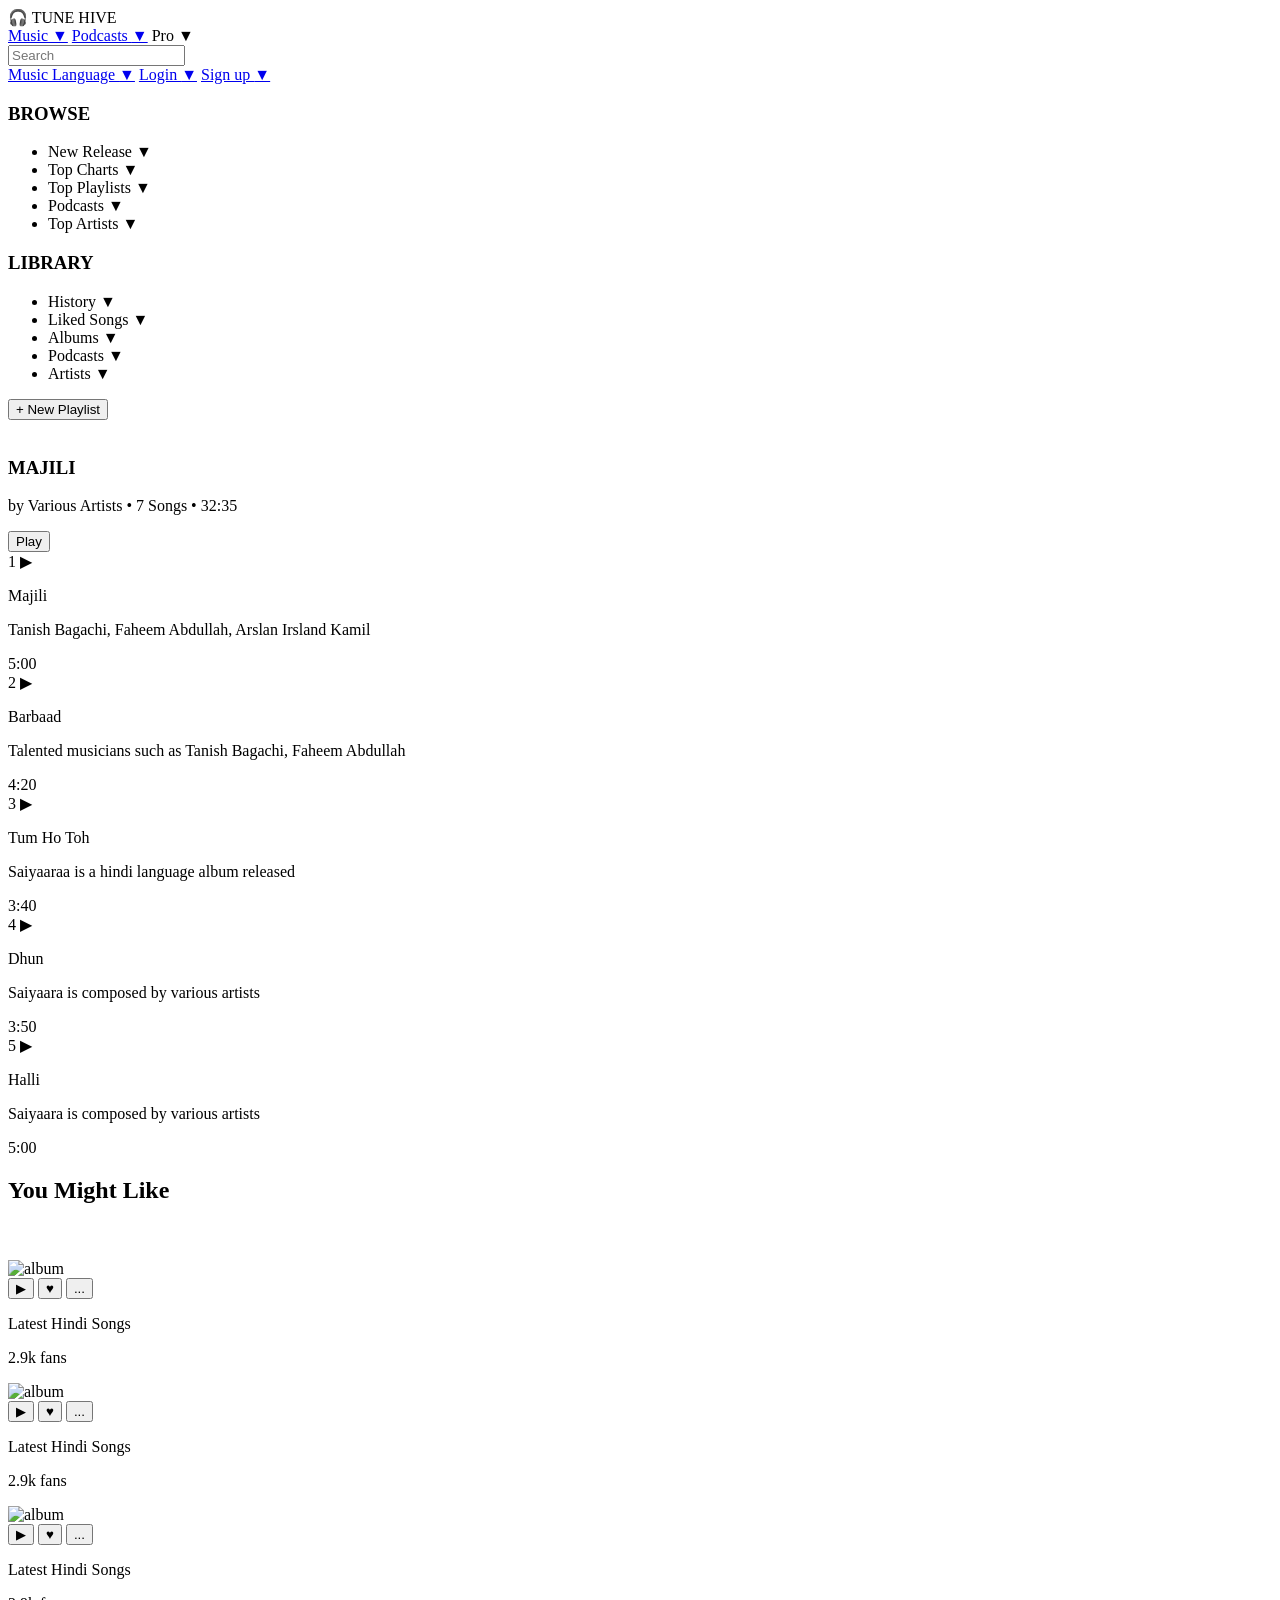
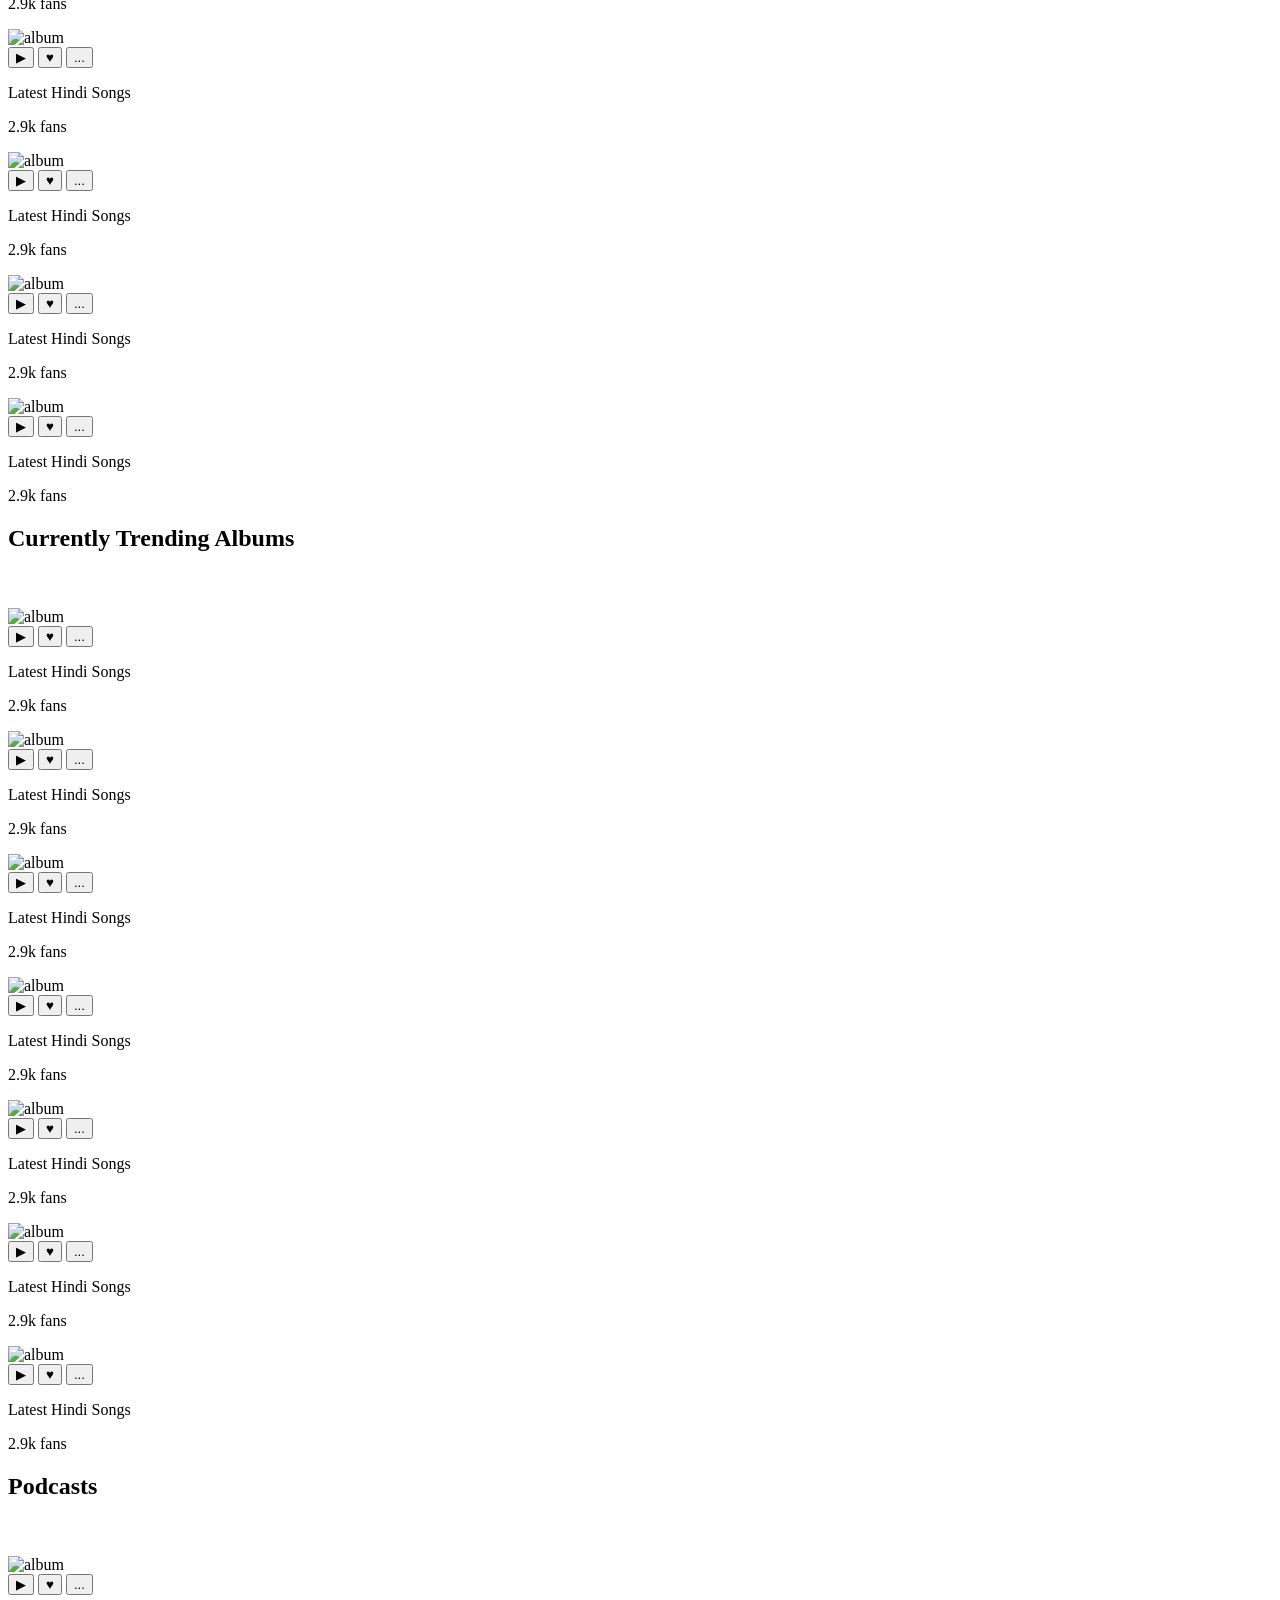
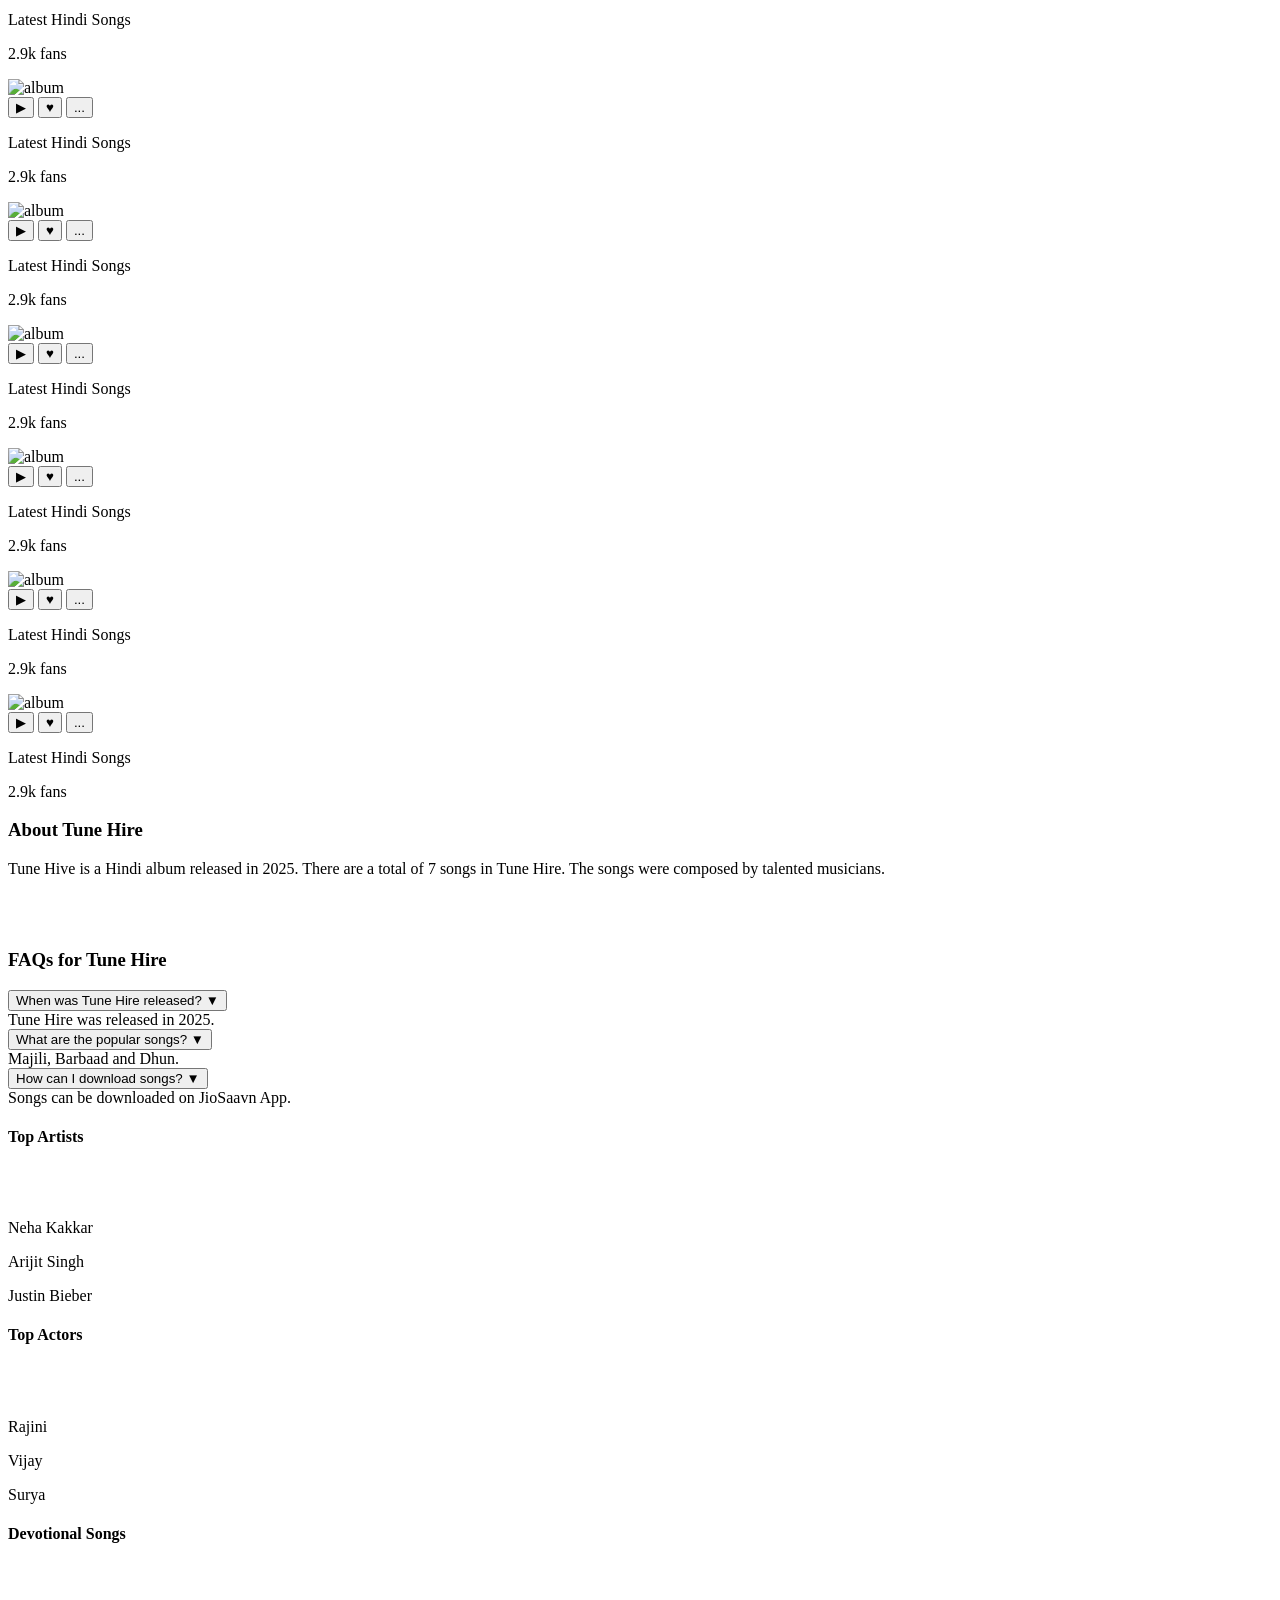
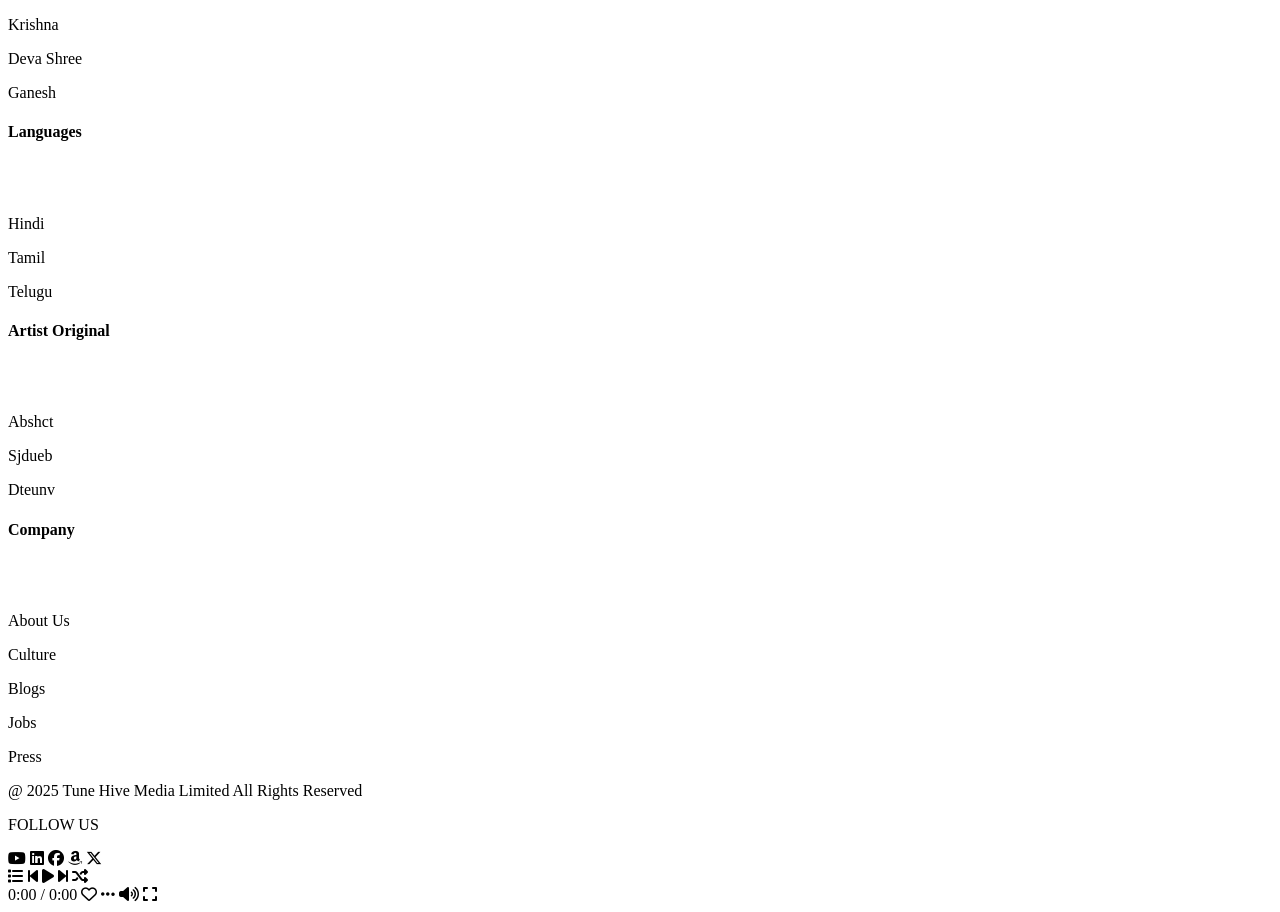
==== src/main/resources/templates/index.html @ 5905356b "Initial commit" ====
<!DOCTYPE html>
<html lang="en" xmlns:th="http://www.thymeleaf.org">

<head>
    <meta charset="UTF-8">
    <title>Tune Hive</title>
    <link rel="stylesheet" th:href="@{/css/style.css}">
    <link href="https://fonts.googleapis.com/css2?family=Inter:ital" rel="stylesheet">
    <link rel="stylesheet" href="https://cdnjs.cloudflare.com/ajax/libs/font-awesome/6.5.1/css/all.min.css">
</head>

<body>

    <header class="navbar">

        <div class="logo">🎧 TUNE HIVE</div>

        <nav>
            <a href="#">Music <span class="arrow">▼</span></a>
            <a href="#">Podcasts <span class="arrow">▼</span></a>
            <a th:href="@{/plans}">Pro <span class="arrow">▼</span></a>
        </nav>

        <input type="text" placeholder="Search">

        <div class="nav-right">
            <a href="#">Music Language <span class="arrow">▼</span></a>
            <a href="#">Login <span class="arrow">▼</span></a>
            <a href="#">Sign up <span class="arrow">▼</span></a>
        </div>

    </header>


    <div class="container">

        <!-- SIDEBAR -->

        <aside class="sidebar">

            <h3>BROWSE</h3>

            <ul>
                <li>New Release <span class="menu-arrow">▼</span></li>
                <li>Top Charts <span class="menu-arrow">▼</span></li>
                <li>Top Playlists <span class="menu-arrow">▼</span></li>
                <li>Podcasts <span class="menu-arrow">▼</span></li>
                <li>Top Artists <span class="menu-arrow">▼</span></li>
            </ul>

            <h3>LIBRARY</h3>

            <ul>
                <li>History <span class="menu-arrow">▼</span></li>
                <li>Liked Songs <span class="menu-arrow">▼</span></li>
                <li>Albums <span class="menu-arrow">▼</span></li>
                <li>Podcasts <span class="menu-arrow">▼</span></li>
                <li>Artists <span class="menu-arrow">▼</span></li>
            </ul>

            <button class="playlist">+ New Playlist</button>

        </aside>


        <!-- MAIN CONTENT -->

        <main class="main">

            <section class="album-section">
                <section class="album-area">

                    <img th:src="@{images/music1.jpg}" class="album-cover">

                    <div class="album-info">

                        <h1>MAJILI</h1>

                        <p>by Various Artists • 7 Songs • 32:35</p>

                        <button class="play-btn">Play</button>

                    </div>

                </section>

                <!-- SONG LIST -->

                <section class="songs">

                    <div class="song">
                        <span class="song-number">
                            <span class="number">1</span>
                            <span class="play-icon">▶</span>
                        </span>
                        <p>Majili</p>
                        <p>Tanish Bagachi, Faheem Abdullah, Arslan Irsland Kamil</p>
                        <span>5:00</span>
                    </div>

                    <div class="song">
                        <span class="song-number">
                            <span class="number">2</span>
                            <span class="play-icon">▶</span>
                        </span>
                        <p>Barbaad</p>
                        <p>Talented musicians such as Tanish Bagachi, Faheem Abdullah</p>
                        <span>4:20</span>
                    </div>

                    <div class="song">
                        <span class="song-number">
                            <span class="number">3</span>
                            <span class="play-icon">▶</span>
                        </span>
                        <p>Tum Ho Toh</p>
                        <p>Saiyaaraa is a hindi language album released</p>
                        <span>3:40</span>
                    </div>

                    <div class="song">
                        <span class="song-number">
                            <span class="number">4</span>
                            <span class="play-icon">▶</span>
                        </span>
                        <p>Dhun</p>
                        <p>Saiyaara is composed by various artists</p>
                        <span>3:50</span>
                    </div>

                    <div class="song">
                        <span class="song-number">
                            <span class="number">5</span>
                            <span class="play-icon">▶</span>
                        </span>
                        <p>Halli</p>
                        <p>Saiyaara is composed by various artists</p>
                        <span>5:00</span>
                    </div>

                </section>
            </section>

            <!-- You Might Like-->

            <h2>You Might Like</h2><br><br>

            <div class="albums">

                <div class="card">
                    <div class="card-image">

                        <img th:src="@{images/music2.jpg}" alt="album">
                        <div class="overlay"></div>
                        <button class="play-btn-card">▶</button>
                        <button class="wishlist-btn">♥</button>
                        <button class="more-btn">...</button>

                    </div>
                    <p>Latest Hindi Songs</p>
                    <p>2.9k fans</p>
                </div>

                <div class="card">
                    <div class="card-image">

                        <img th:src="@{images/music3.jpg}" alt="album">
                        <div class="overlay"></div>
                        <button class="play-btn-card">▶</button>
                        <button class="wishlist-btn">♥</button>
                        <button class="more-btn">...</button>

                    </div>
                    <p>Latest Hindi Songs</p>
                    <p>2.9k fans</p>
                </div>

                <div class="card">
                    <div class="card-image">

                        <img th:src="@{images/music4.jpg}" alt="album">
                        <div class="overlay"></div>
                        <button class="play-btn-card">▶</button>
                        <button class="wishlist-btn">♥</button>
                        <button class="more-btn">...</button>

                    </div>
                    <p>Latest Hindi Songs</p>
                    <p>2.9k fans</p>
                </div>

                <div class="card">
                    <div class="card-image">

                        <img th:src="@{images/music5.jpg}" alt="album">
                        <div class="overlay"></div>
                        <button class="play-btn-card">▶</button>
                        <button class="wishlist-btn">♥</button>
                        <button class="more-btn">...</button>

                    </div>
                    <p>Latest Hindi Songs</p>
                    <p>2.9k fans</p>
                </div>

                <div class="card">
                    <div class="card-image">

                        <img th:src="@{images/music6.jpg}" alt="album">
                        <div class="overlay"></div>
                        <button class="play-btn-card">▶</button>
                        <button class="wishlist-btn">♥</button>
                        <button class="more-btn">...</button>

                    </div>
                    <p>Latest Hindi Songs</p>
                    <p>2.9k fans</p>
                </div>

                <div class="card">
                    <div class="card-image">

                        <img th:src="@{images/music7.jpg}" alt="album">
                        <div class="overlay"></div>
                        <button class="play-btn-card">▶</button>
                        <button class="wishlist-btn">♥</button>
                        <button class="more-btn">...</button>

                    </div>
                    <p>Latest Hindi Songs</p>
                    <p>2.9k fans</p>
                </div>

                <div class="card">
                    <div class="card-image">

                        <img th:src="@{images/music8.jpg}" alt="album">
                        <div class="overlay"></div>
                        <button class="play-btn-card">▶</button>
                        <button class="wishlist-btn">♥</button>
                        <button class="more-btn">...</button>

                    </div>
                    <p>Latest Hindi Songs</p>
                    <p>2.9k fans</p>
                </div>

            </div>


            <!-- TRENDING ALBUMS -->

            <h2>Currently Trending Albums</h2><br><br>

            <div class="albums">

                <div class="card">
                    <div class="card-image">

                        <img th:src="@{images/music9.jpg}" alt="album">
                        <div class="overlay"></div>
                        <button class="play-btn-card">▶</button>
                        <button class="wishlist-btn">♥</button>
                        <button class="more-btn">...</button>

                    </div>
                    <p>Latest Hindi Songs</p>
                    <p>2.9k fans</p>
                </div>

                <div class="card">
                    <div class="card-image">

                        <img th:src="@{images/music10.jpg}" alt="album">
                        <div class="overlay"></div>
                        <button class="play-btn-card">▶</button>
                        <button class="wishlist-btn">♥</button>
                        <button class="more-btn">...</button>

                    </div>
                    <p>Latest Hindi Songs</p>
                    <p>2.9k fans</p>
                </div>

                <div class="card">
                    <div class="card-image">

                        <img th:src="@{images/music2.jpg}" alt="album">
                        <div class="overlay"></div>
                        <button class="play-btn-card">▶</button>
                        <button class="wishlist-btn">♥</button>
                        <button class="more-btn">...</button>

                    </div>
                    <p>Latest Hindi Songs</p>
                    <p>2.9k fans</p>
                </div>

                <div class="card">
                    <div class="card-image">

                        <img th:src="@{images/music3.jpg}" alt="album">
                        <div class="overlay"></div>
                        <button class="play-btn-card">▶</button>
                        <button class="wishlist-btn">♥</button>
                        <button class="more-btn">...</button>

                    </div>
                    <p>Latest Hindi Songs</p>
                    <p>2.9k fans</p>
                </div>

                <div class="card">
                    <div class="card-image">

                        <img th:src="@{images/music4.jpg}" alt="album">
                        <div class="overlay"></div>
                        <button class="play-btn-card">▶</button>
                        <button class="wishlist-btn">♥</button>
                        <button class="more-btn">...</button>

                    </div>
                    <p>Latest Hindi Songs</p>
                    <p>2.9k fans</p>
                </div>

                <div class="card">
                    <div class="card-image">

                        <img th:src="@{images/music5.jpg}" alt="album">
                        <div class="overlay"></div>
                        <button class="play-btn-card">▶</button>
                        <button class="wishlist-btn">♥</button>
                        <button class="more-btn">...</button>

                    </div>
                    <p>Latest Hindi Songs</p>
                    <p>2.9k fans</p>
                </div>

                <div class="card">
                    <div class="card-image">

                        <img th:src="@{images/music6.jpg}" alt="album">
                        <div class="overlay"></div>
                        <button class="play-btn-card">▶</button>
                        <button class="wishlist-btn">♥</button>
                        <button class="more-btn">...</button>

                    </div>
                    <p>Latest Hindi Songs</p>
                    <p>2.9k fans</p>
                </div>

            </div>


            <!-- PODCASTS -->

            <h2>Podcasts</h2><br><br>

            <div class="albums">

                <div class="card">
                    <div class="card-image">

                        <img th:src="@{images/music7.jpg}" alt="album">
                        <div class="overlay"></div>
                        <button class="play-btn-card">▶</button>
                        <button class="wishlist-btn">♥</button>
                        <button class="more-btn">...</button>

                    </div>
                    <p>Latest Hindi Songs</p>
                    <p>2.9k fans</p>
                </div>

                <div class="card">
                    <div class="card-image">

                        <img th:src="@{images/music8.jpg}" alt="album">
                        <div class="overlay"></div>
                        <button class="play-btn-card">▶</button>
                        <button class="wishlist-btn">♥</button>
                        <button class="more-btn">...</button>

                    </div>
                    <p>Latest Hindi Songs</p>
                    <p>2.9k fans</p>
                </div>

                <div class="card">
                    <div class="card-image">

                        <img th:src="@{images/music9.jpg}" alt="album">
                        <div class="overlay"></div>
                        <button class="play-btn-card">▶</button>
                        <button class="wishlist-btn">♥</button>
                        <button class="more-btn">...</button>

                    </div>
                    <p>Latest Hindi Songs</p>
                    <p>2.9k fans</p>
                </div>

                <div class="card">
                    <div class="card-image">

                        <img th:src="@{images/music10.jpg}" alt="album">
                        <div class="overlay"></div>
                        <button class="play-btn-card">▶</button>
                        <button class="wishlist-btn">♥</button>
                        <button class="more-btn">...</button>

                    </div>
                    <p>Latest Hindi Songs</p>
                    <p>2.9k fans</p>
                </div>

                <div class="card">
                    <div class="card-image">

                        <img th:src="@{images/music1.jpg}" alt="album">
                        <div class="overlay"></div>
                        <button class="play-btn-card">▶</button>
                        <button class="wishlist-btn">♥</button>
                        <button class="more-btn">...</button>

                    </div>
                    <p>Latest Hindi Songs</p>
                    <p>2.9k fans</p>
                </div>

                <div class="card">
                    <div class="card-image">

                        <img th:src="@{images/music2.jpg}" alt="album">
                        <div class="overlay"></div>
                        <button class="play-btn-card">▶</button>
                        <button class="wishlist-btn">♥</button>
                        <button class="more-btn">...</button>

                    </div>
                    <p>Latest Hindi Songs</p>
                    <p>2.9k fans</p>
                </div>

                <div class="card">
                    <div class="card-image">

                        <img th:src="@{images/music3.jpg}" alt="album">
                        <div class="overlay"></div>
                        <button class="play-btn-card">▶</button>
                        <button class="wishlist-btn">♥</button>
                        <button class="more-btn">...</button>

                    </div>
                    <p>Latest Hindi Songs</p>
                    <p>2.9k fans</p>
                </div>

            </div>


            <!-- ABOUT -->

            <section class="about">

                <h3>About Tune Hire</h3>

                <p>
                    Tune Hive is a Hindi album released in 2025. There are a total of 7 songs in Tune Hire.
                    The songs were composed by talented musicians.
                </p>

            </section><br><br>


            <!-- FAQ -->

            <section class="faq">

                <h3>FAQs for Tune Hire</h3>

                <div class="faq-item">
                    <button class="faq-btn">When was Tune Hire released? <span class="faq-arrow">▼</span></button>
                    <div class="faq-content">Tune Hire was released in 2025.</div>
                </div>

                <div class="faq-item">
                    <button class="faq-btn">What are the popular songs? <span class="faq-arrow">▼</span></button>
                    <div class="faq-content">Majili, Barbaad and Dhun.</div>
                </div>

                <div class="faq-item">
                    <button class="faq-btn">How can I download songs? <span class="faq-arrow">▼</span></button>
                    <div class="faq-content">Songs can be downloaded on JioSaavn App.</div>
                </div>

            </section>


            <!-- FOOTER -->

            <footer class="footer">

                <section class="f1">
                    <div>

                        <h4>Top Artists</h4><br><br>

                        <p>Neha Kakkar</p>
                        <p>Arijit Singh</p>
                        <p>Justin Bieber</p>

                    </div>

                    <div>

                        <h4>Top Actors</h4><br><br>

                        <p>Rajini</p>
                        <p>Vijay</p>
                        <p>Surya</p>

                    </div>

                    <div>

                        <h4>Devotional Songs</h4><br><br>

                        <p>Krishna</p>
                        <p>Deva Shree</p>
                        <p>Ganesh</p>

                    </div>

                    <div>

                        <h4>Languages</h4><br><br>

                        <p>Hindi</p>
                        <p>Tamil</p>
                        <p>Telugu</p>

                    </div>

                    <div>

                        <h4>Artist Original</h4><br><br>

                        <p>Abshct</p>
                        <p>Sjdueb</p>
                        <p>Dteunv</p>

                    </div>

                    <div>

                        <h4>Company</h4><br><br>

                        <p>About Us</p>
                        <p>Culture</p>
                        <p>Blogs</p>
                        <p>Jobs</p>
                        <p>Press</p>

                    </div>
                </section>
                <section class="f2">
                    <div class="copyright">
                        <p>@ 2025 Tune Hive Media Limited All Rights Reserved</p>
                    </div>
                    <div class="follow">
                        <p>FOLLOW US</p>
                        <i class="fa-brands fa-youtube"></i>
                        <i class="fa-brands fa-linkedin"></i>
                        <i class="fa-brands fa-facebook"></i>
                        <i class="fa-brands fa-amazon"></i>
                        <i class="fa-brands fa-x-twitter"></i>
                    </div>
                </section>


            </footer>

        </main>

    </div>


    <!-- MUSIC PLAYER -->

    <div class="player-icons">

        <div class="icon1">

        </div>

        <div class="icon2">
            <i class="fa-solid fa-list"></i>
            <i class="fa-solid fa-backward-step"></i>
            <i class="fa-solid fa-play"></i>
            <i class="fa-solid fa-forward-step"></i>
            <i class="fa-solid fa-shuffle"></i>
        </div>

        <div class="icon3">
            <span class="time">0:00 / 0:00</span>

            <i class="fa-regular fa-heart"></i>
            <i class="fa-solid fa-ellipsis"></i>
            <i class="fa-solid fa-volume-high"></i>
            <i class="fa-solid fa-expand"></i>
        </div>
    </div>

    <script th:src="@{/js/script.js}"></script>

</body>

</html>
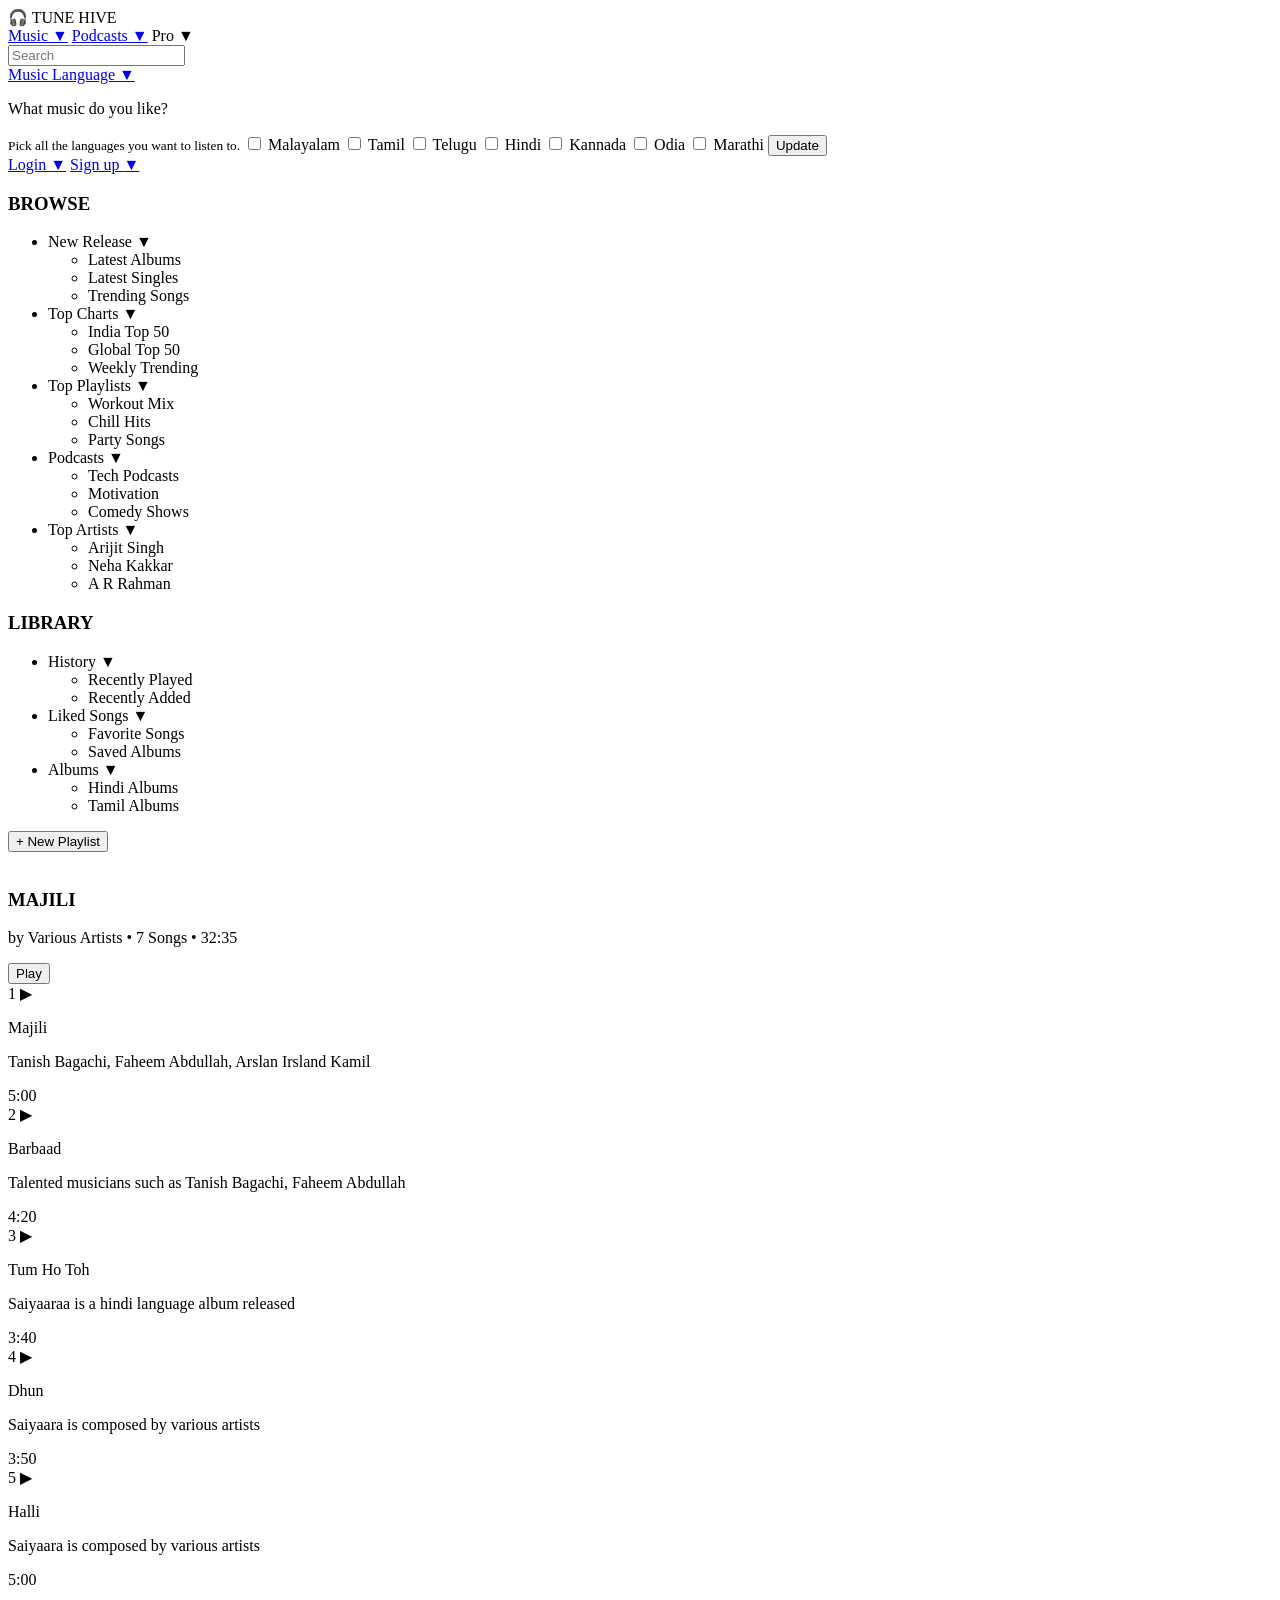
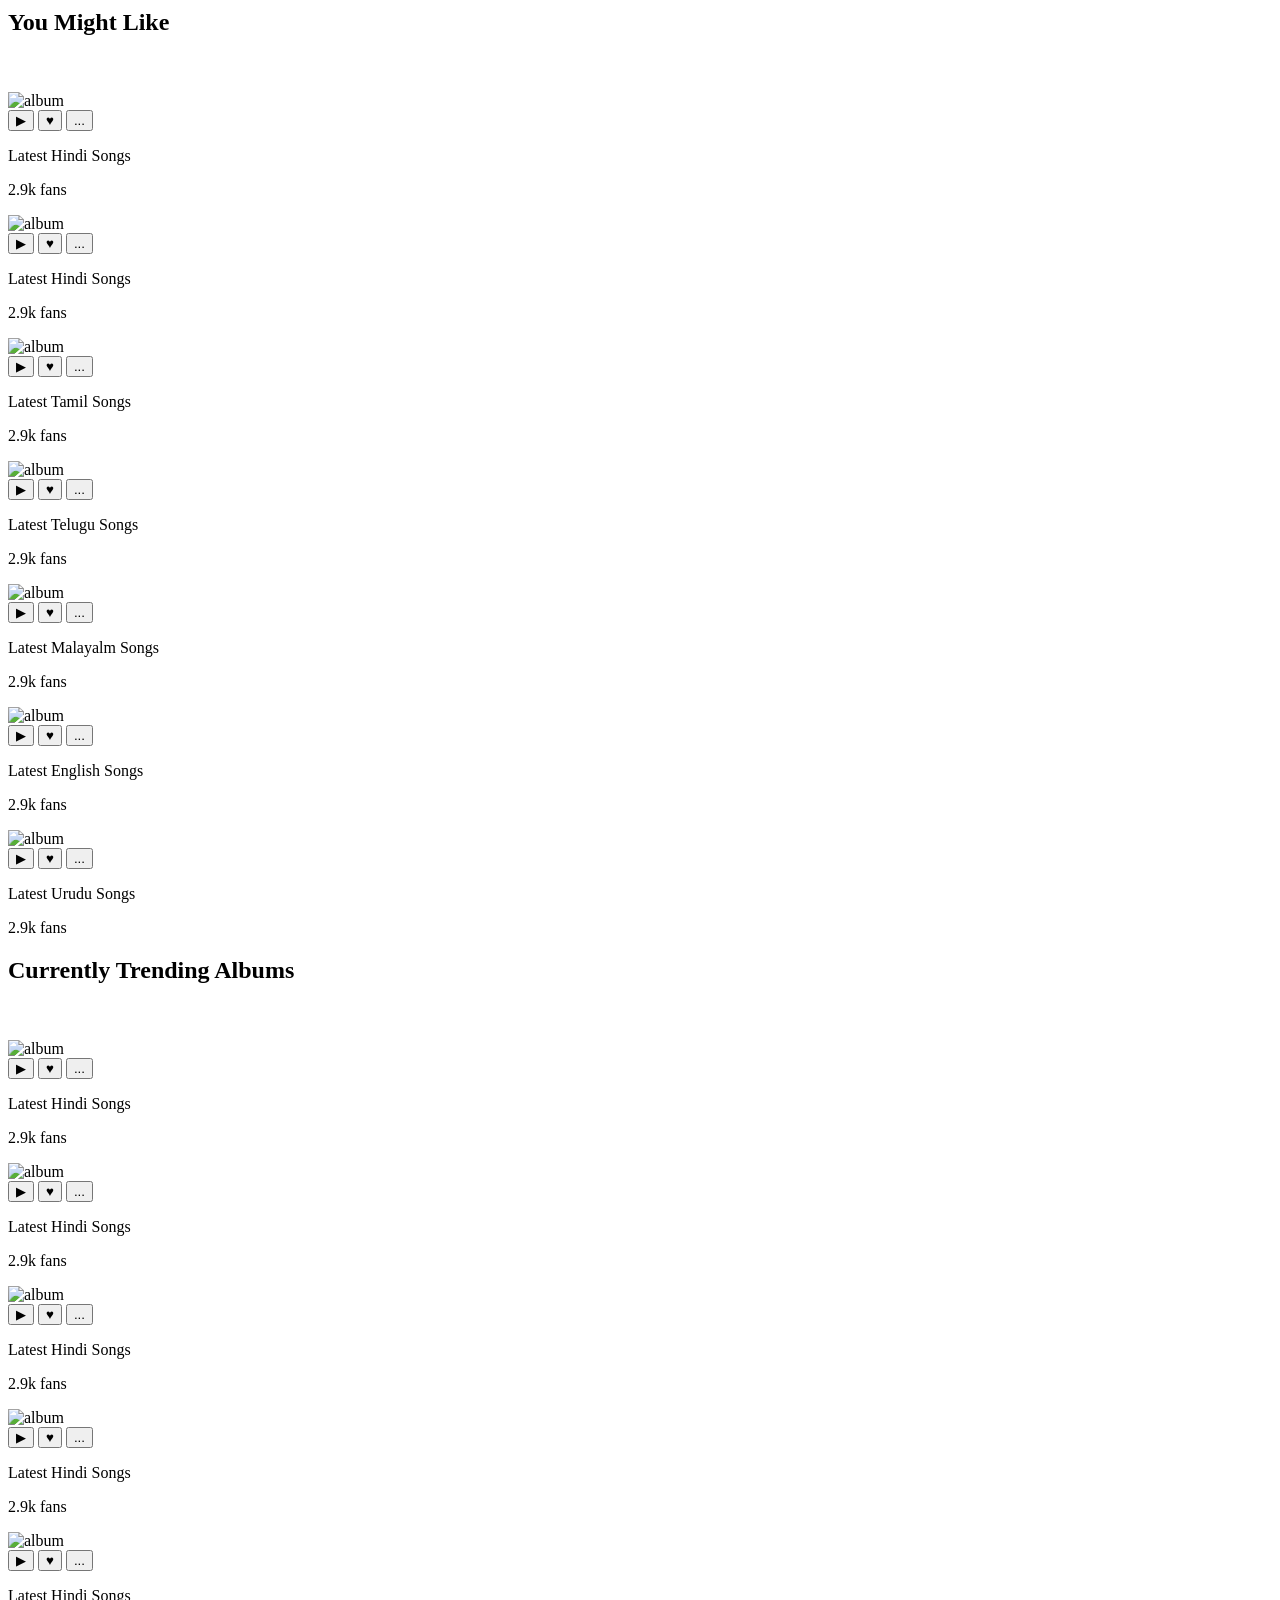
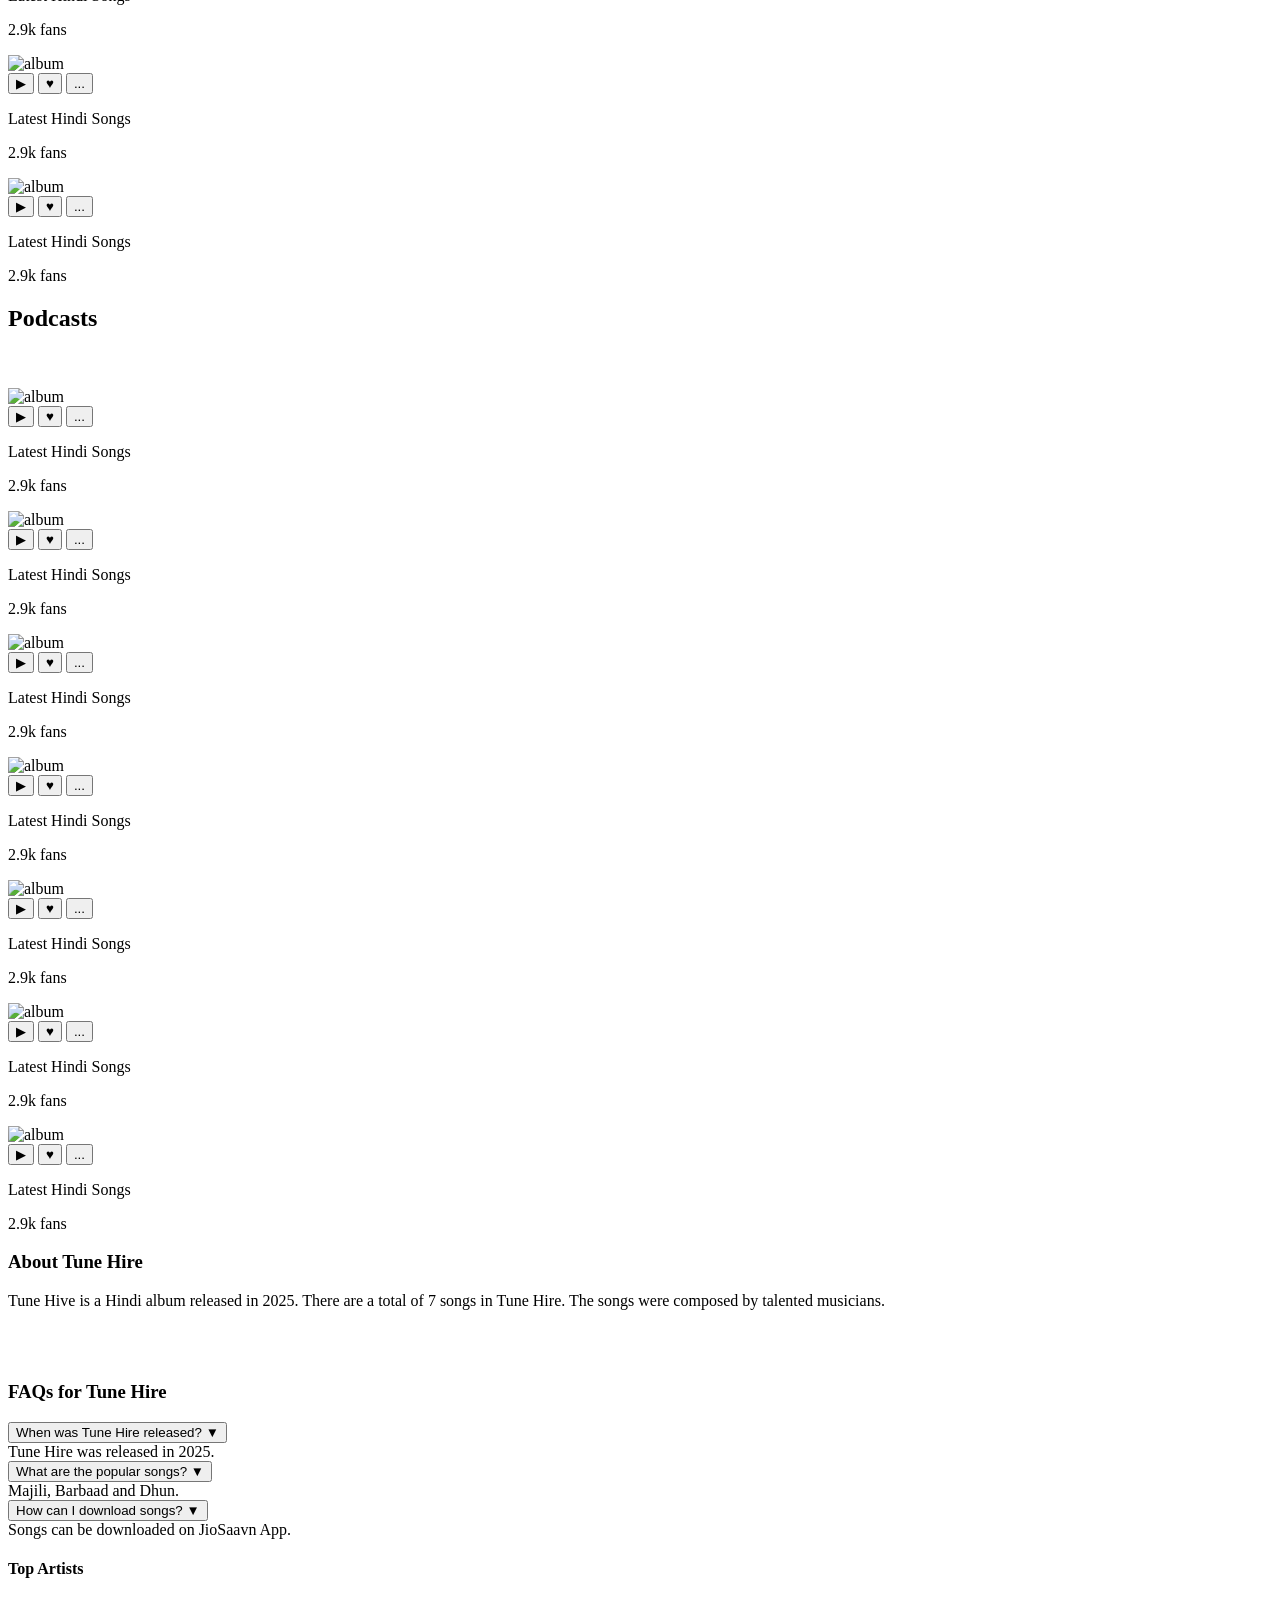
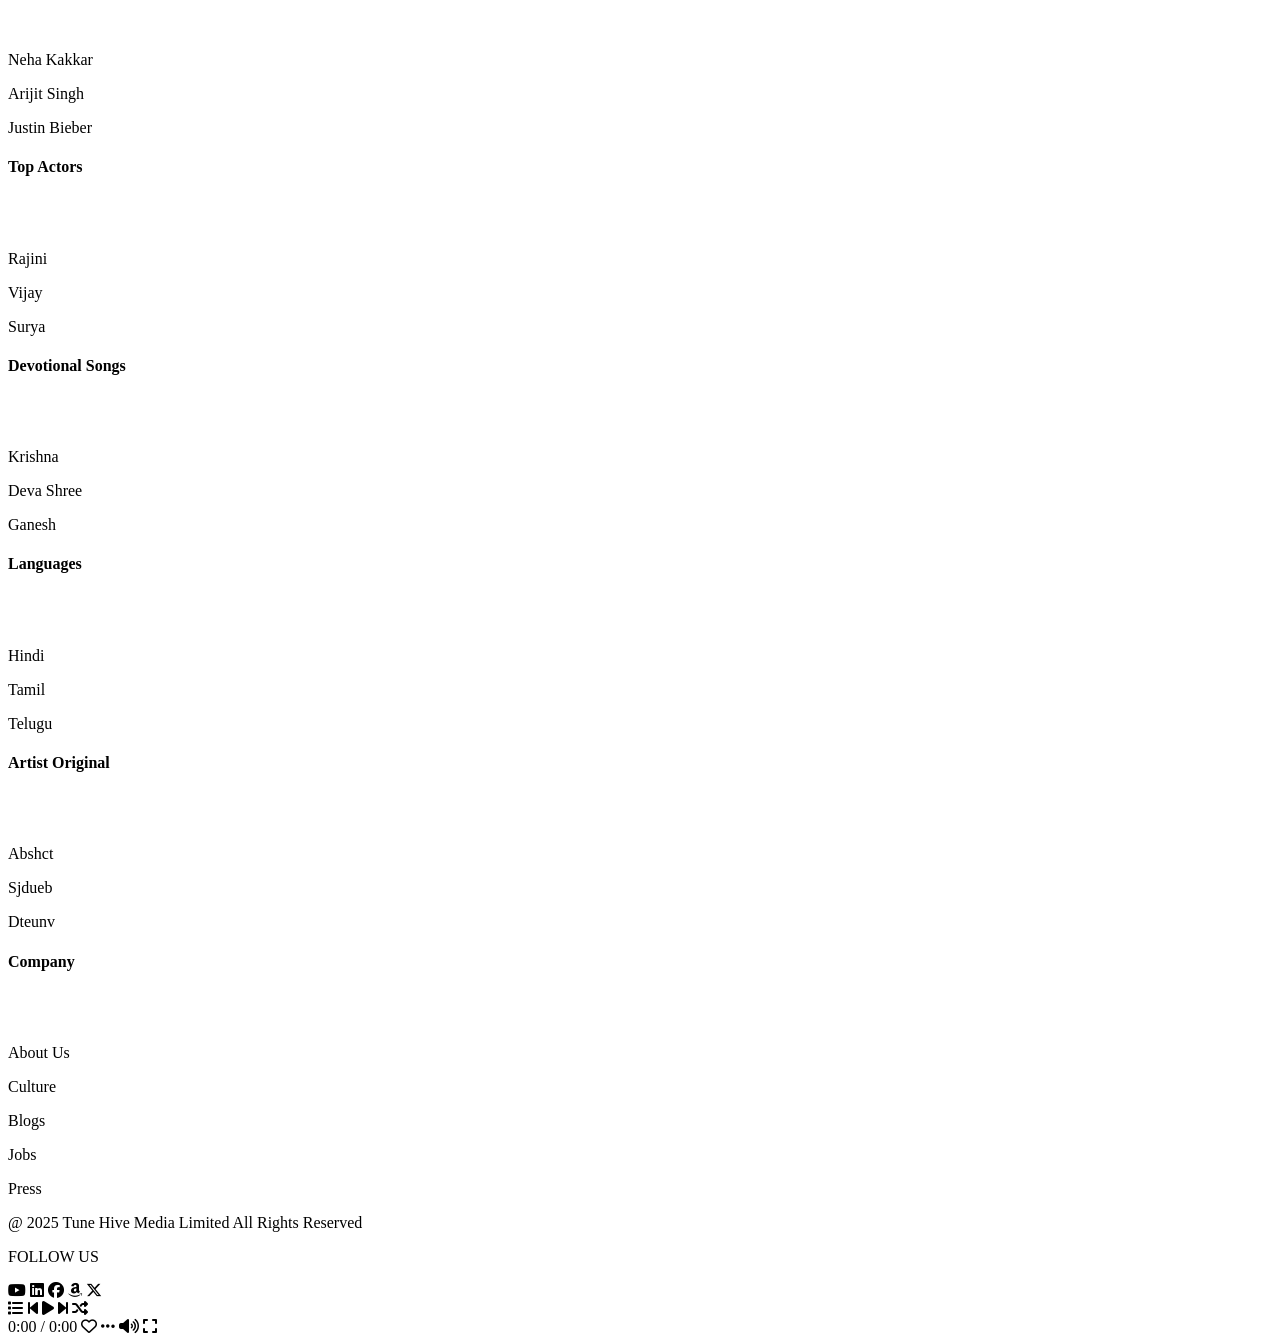
==== commit f1d8140c: "Added search functionality and UI updates" ====
--- a/src/main/resources/templates/index.html
+++ b/src/main/resources/templates/index.html
@@ -16,17 +16,61 @@
         <div class="logo">🎧 TUNE HIVE</div>
 
         <nav>
-            <a href="#">Music <span class="arrow">▼</span></a>
-            <a href="#">Podcasts <span class="arrow">▼</span></a>
+            <a href="/home">Music <span class="arrow">▼</span></a>
+            <a href="/index">Podcasts <span class="arrow">▼</span></a>
             <a th:href="@{/plans}">Pro <span class="arrow">▼</span></a>
         </nav>
 
-        <input type="text" placeholder="Search">
+        <input type="text" id="searchInput" placeholder="Search">
 
         <div class="nav-right">
-            <a href="#">Music Language <span class="arrow">▼</span></a>
-            <a href="#">Login <span class="arrow">▼</span></a>
-            <a href="#">Sign up <span class="arrow">▼</span></a>
+            <div class="language-dropdown">
+                <a href="#" id="languageToggle">Music Language <span class="arrow">▼</span></a>
+
+                <div class="language-menu" id="languageMenu">
+                    <p class="title">What music do you like?</p>
+                    <small>Pick all the languages you want to listen to.</small>
+
+                    <label>
+                        <input type="checkbox">
+                        <span>Malayalam</span>
+                    </label>
+
+                    <label>
+                        <input type="checkbox">
+                        <span>Tamil</span>
+                    </label>
+
+                    <label>
+                        <input type="checkbox">
+                        <span>Telugu</span>
+                    </label>
+
+                    <label>
+                        <input type="checkbox">
+                        <span>Hindi</span>
+                    </label>
+
+                    <label>
+                        <input type="checkbox">
+                        <span>Kannada</span>
+                    </label>
+
+                    <label>
+                        <input type="checkbox">
+                        <span>Odia</span>
+                    </label>
+
+                    <label>
+                        <input type="checkbox">
+                        <span>Marathi</span>
+                    </label>
+
+                    <button id="updateBtn">Update</button>
+                </div>
+            </div>
+            <a href="/">Login <span class="arrow">▼</span></a>
+            <a href="/">Sign up <span class="arrow">▼</span></a>
         </div>
 
     </header>
@@ -40,25 +84,86 @@
 
             <h3>BROWSE</h3>
 
-            <ul>
-                <li>New Release <span class="menu-arrow">▼</span></li>
-                <li>Top Charts <span class="menu-arrow">▼</span></li>
-                <li>Top Playlists <span class="menu-arrow">▼</span></li>
-                <li>Podcasts <span class="menu-arrow">▼</span></li>
-                <li>Top Artists <span class="menu-arrow">▼</span></li>
+            <ul class="menu">
+
+                <li class="menu-item">
+                    <div class="menu-title">New Release ▼</div>
+                    <ul class="submenu">
+                        <li>Latest Albums</li>
+                        <li>Latest Singles</li>
+                        <li>Trending Songs</li>
+                    </ul>
+                </li>
+
+                <li class="menu-item">
+                    <div class="menu-title">Top Charts ▼</div>
+                    <ul class="submenu">
+                        <li>India Top 50</li>
+                        <li>Global Top 50</li>
+                        <li>Weekly Trending</li>
+                    </ul>
+                </li>
+
+                <li class="menu-item">
+                    <div class="menu-title">Top Playlists ▼</div>
+                    <ul class="submenu">
+                        <li>Workout Mix</li>
+                        <li>Chill Hits</li>
+                        <li>Party Songs</li>
+                    </ul>
+                </li>
+
+                <li class="menu-item">
+                    <div class="menu-title">Podcasts ▼</div>
+                    <ul class="submenu">
+                        <li>Tech Podcasts</li>
+                        <li>Motivation</li>
+                        <li>Comedy Shows</li>
+                    </ul>
+                </li>
+
+                <li class="menu-item">
+                    <div class="menu-title">Top Artists ▼</div>
+                    <ul class="submenu">
+                        <li>Arijit Singh</li>
+                        <li>Neha Kakkar</li>
+                        <li>A R Rahman</li>
+                    </ul>
+                </li>
+
             </ul>
 
             <h3>LIBRARY</h3>
 
-            <ul>
-                <li>History <span class="menu-arrow">▼</span></li>
-                <li>Liked Songs <span class="menu-arrow">▼</span></li>
-                <li>Albums <span class="menu-arrow">▼</span></li>
-                <li>Podcasts <span class="menu-arrow">▼</span></li>
-                <li>Artists <span class="menu-arrow">▼</span></li>
+            <ul class="menu">
+
+                <li class="menu-item">
+                    <div class="menu-title">History ▼</div>
+                    <ul class="submenu">
+                        <li>Recently Played</li>
+                        <li>Recently Added</li>
+                    </ul>
+                </li>
+
+                <li class="menu-item">
+                    <div class="menu-title">Liked Songs ▼</div>
+                    <ul class="submenu">
+                        <li>Favorite Songs</li>
+                        <li>Saved Albums</li>
+                    </ul>
+                </li>
+
+                <li class="menu-item">
+                    <div class="menu-title">Albums ▼</div>
+                    <ul class="submenu">
+                        <li>Hindi Albums</li>
+                        <li>Tamil Albums</li>
+                    </ul>
+                </li>
+
             </ul>
 
-            <button class="playlist">+ New Playlist</button>
+            <a href="/player"><button class="playlist">+ New Playlist</button></a>
 
         </aside>
 
@@ -93,7 +198,7 @@
                             <span class="number">1</span>
                             <span class="play-icon">▶</span>
                         </span>
-                        <p>Majili</p>
+                        <p class="song-title">Majili</p>
                         <p>Tanish Bagachi, Faheem Abdullah, Arslan Irsland Kamil</p>
                         <span>5:00</span>
                     </div>
@@ -103,7 +208,7 @@
                             <span class="number">2</span>
                             <span class="play-icon">▶</span>
                         </span>
-                        <p>Barbaad</p>
+                        <p class="song-title">Barbaad</p>
                         <p>Talented musicians such as Tanish Bagachi, Faheem Abdullah</p>
                         <span>4:20</span>
                     </div>
@@ -113,7 +218,7 @@
                             <span class="number">3</span>
                             <span class="play-icon">▶</span>
                         </span>
-                        <p>Tum Ho Toh</p>
+                        <p class="song-title">Tum Ho Toh</p>
                         <p>Saiyaaraa is a hindi language album released</p>
                         <span>3:40</span>
                     </div>
@@ -123,7 +228,7 @@
                             <span class="number">4</span>
                             <span class="play-icon">▶</span>
                         </span>
-                        <p>Dhun</p>
+                        <p class="song-title">Dhun</p>
                         <p>Saiyaara is composed by various artists</p>
                         <span>3:50</span>
                     </div>
@@ -133,7 +238,7 @@
                             <span class="number">5</span>
                             <span class="play-icon">▶</span>
                         </span>
-                        <p>Halli</p>
+                        <p class="song-title">Halli</p>
                         <p>Saiyaara is composed by various artists</p>
                         <span>5:00</span>
                     </div>
@@ -171,7 +276,7 @@
                         <button class="more-btn">...</button>
 
                     </div>
-                    <p>Latest Hindi Songs</p>
+                    <p class="album-title">Latest Hindi Songs</p>
                     <p>2.9k fans</p>
                 </div>
 
@@ -185,7 +290,7 @@
                         <button class="more-btn">...</button>
 
                     </div>
-                    <p>Latest Hindi Songs</p>
+                    <p class="albumn-title">Latest Tamil Songs</p>
                     <p>2.9k fans</p>
                 </div>
 
@@ -199,7 +304,7 @@
                         <button class="more-btn">...</button>
 
                     </div>
-                    <p>Latest Hindi Songs</p>
+                    <p class="album-title">Latest Telugu Songs</p>
                     <p>2.9k fans</p>
                 </div>
 
@@ -213,7 +318,7 @@
                         <button class="more-btn">...</button>
 
                     </div>
-                    <p>Latest Hindi Songs</p>
+                    <p class="album-title">Latest Malayalm Songs</p>
                     <p>2.9k fans</p>
                 </div>
 
@@ -227,7 +332,7 @@
                         <button class="more-btn">...</button>
 
                     </div>
-                    <p>Latest Hindi Songs</p>
+                    <p class="album-title">Latest English Songs</p>
                     <p>2.9k fans</p>
                 </div>
 
@@ -241,7 +346,7 @@
                         <button class="more-btn">...</button>
 
                     </div>
-                    <p>Latest Hindi Songs</p>
+                    <p class="album-title">Latest Urudu Songs</p>
                     <p>2.9k fans</p>
                 </div>
 
@@ -615,6 +720,10 @@
         </div>
     </div>
 
+    <script src="/js/dropdown.js"></script>
+    <script src="js/faq.js"></script>
+    <script src="js/sidebar.js"></script>
+    <script src="js/search.js"></script>
     <script th:src="@{/js/script.js}"></script>
 
 </body>
